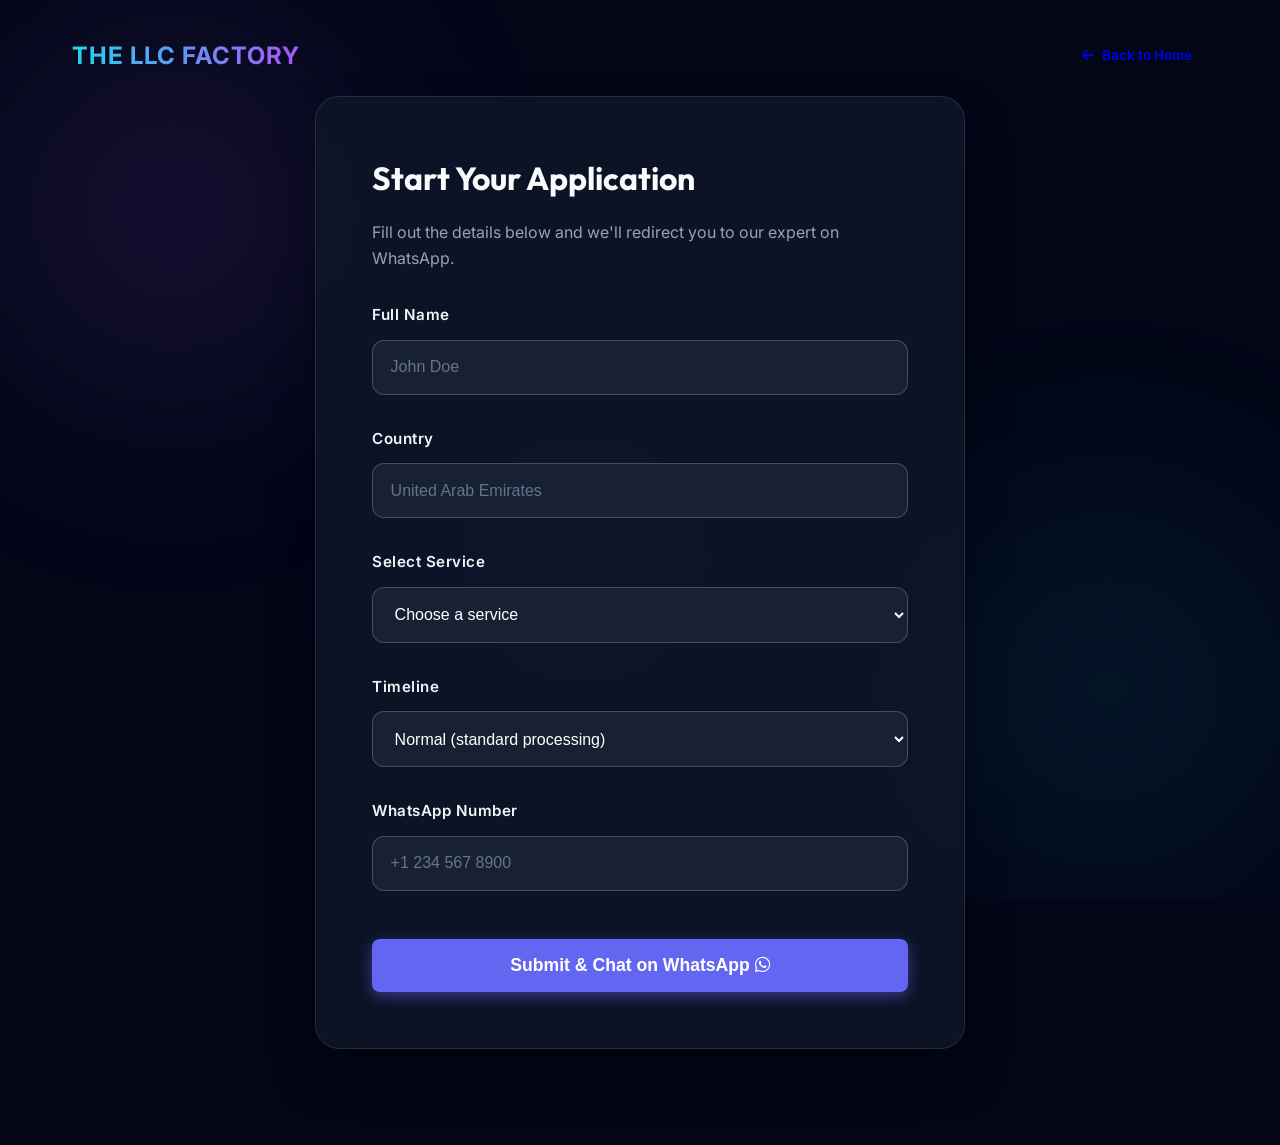
==== get-started.html @ da4d3a13 "init" ====
<!DOCTYPE html>
<html lang="en">
<head>
    <meta charset="UTF-8">
    <meta name="viewport" content="width=device-width, initial-scale=1.0">
    <title>Get Started | The LLC Factory</title>
    <link rel="stylesheet" href="style.css">
    <link rel="stylesheet" href="https://cdnjs.cloudflare.com/ajax/libs/font-awesome/6.4.0/css/all.min.css">
    <style>
        .form-container {
            max-width: 650px;
            margin: 6rem auto;
            padding: 3.5rem;
            background: rgba(15, 23, 42, 0.8);
            border: 1px solid rgba(255, 255, 255, 0.1);
            box-shadow: 0 25px 50px -12px rgba(0, 0, 0, 0.5);
            border-radius: 24px;
        }
        .form-group {
            margin-bottom: 2rem;
        }
        label {
            display: block;
            margin-bottom: 0.75rem;
            font-weight: 600;
            color: #f1f5f9;
            font-size: 0.95rem;
            letter-spacing: 0.5px;
        }
        input, select, textarea {
            width: 100%;
            padding: 1.1rem;
            background: rgba(30, 41, 59, 0.7);
            border: 1px solid rgba(255, 255, 255, 0.2);
            border-radius: 12px;
            color: white;
            outline: none;
            font-size: 1rem;
            transition: var(--transition);
        }
        input:focus, select:focus {
            border-color: var(--primary);
            background: rgba(30, 41, 59, 1);
            box-shadow: 0 0 0 4px rgba(99, 102, 241, 0.15);
        }
        option {
            background-color: #1e293b;
            color: white;
            padding: 15px;
        }
        input::placeholder {
            color: #64748b;
        }
    </style>
</head>
<body>
    <div class="mesh-bg">
        <div class="blob blob-1"></div>
        <div class="blob blob-2"></div>
        <div class="blob blob-3"></div>
    </div>

    <nav style="padding: 2rem 0;">
        <div class="container nav-content">
            <a href="index.html" class="logo" style="text-decoration: none;">THE LLC FACTORY</a>
            <a href="index.html" class="btn btn-outline" style="padding: 0.5rem 1rem; font-size: 0.85rem; border-color: rgba(255,255,255,0.2); display: flex; align-items: center; gap: 0.5rem;">
                <i class="fas fa-arrow-left"></i> Back to Home
            </a>
        </div>
    </nav>

    <div class="container">
        <div class="glass form-container">
            <h2 style="margin-bottom: 1rem; font-size: 2rem;">Start Your Application</h2>
            <p style="color: #94a3b8; margin-bottom: 2rem;">Fill out the details below and we'll redirect you to our expert on WhatsApp.</p>
            
            <form id="onboardingForm">
                <div class="form-group">
                    <label for="fullName">Full Name</label>
                    <input type="text" id="fullName" required placeholder="John Doe">
                </div>
                
                <div class="form-group">
                    <label for="country">Country</label>
                    <input type="text" id="country" required placeholder="United Arab Emirates">
                </div>
                
                <div class="form-group">
                    <label for="service">Select Service</label>
                    <select id="service" required>
                        <option value="" disabled selected>Choose a service</option>
                        <option value="USA LLC">USA LLC Formation</option>
                        <option value="EIN">EIN Number Only</option>
                        <option value="ITIN">ITIN Processing</option>
                        <option value="UK LTD">UK LTD Registration</option>
                    </select>
                </div>
                
                <div id="stateGroup" class="form-group" style="display: none;">
                    <label for="state">Select State</label>
                    <select id="state">
                        <option value="Wyoming">Wyoming (Recommended)</option>
                        <option value="Delaware">Delaware</option>
                        <option value="New Mexico">New Mexico</option>
                        <option value="Other">Other</option>
                    </select>
                </div>
                
                <div class="form-group">
                    <label for="timeline">Timeline</label>
                    <select id="timeline" required>
                        <option value="Normal">Normal (standard processing)</option>
                        <option value="Urgent">Urgent (expedited)</option>
                    </select>
                </div>
                
                <div class="form-group">
                    <label for="whatsapp">WhatsApp Number</label>
                    <input type="tel" id="whatsapp" required placeholder="+1 234 567 8900">
                </div>
                
                <button type="submit" class="btn btn-primary btn-glow" style="width: 100%; padding: 1rem; font-size: 1.1rem; margin-top: 1rem;">
                    Submit & Chat on WhatsApp <i class="fab fa-whatsapp"></i>
                </button>
            </form>
        </div>
    </div>

    <script>
        const serviceSelect = document.getElementById('service');
        const stateGroup = document.getElementById('stateGroup');

        serviceSelect.addEventListener('change', (e) => {
            if (e.target.value === 'USA LLC') {
                stateGroup.style.display = 'block';
            } else {
                stateGroup.style.display = 'none';
            }
        });

        document.getElementById('onboardingForm').addEventListener('submit', function(e) {
            e.preventDefault();
            
            const name = document.getElementById('fullName').value;
            const country = document.getElementById('country').value;
            const service = document.getElementById('service').value;
            const state = document.getElementById('state').value;
            const timeline = document.getElementById('timeline').value;
            const whatsappNum = document.getElementById('whatsapp').value;
            
            let message = `Hello The LLC Factory! I want to start my application.%0A%0A`;
            message += `*Name:* ${name}%0A`;
            message += `*Country:* ${country}%0A`;
            message += `*Service:* ${service}%0A`;
            if (service === 'USA LLC') message += `*State:* ${state}%0A`;
            message += `*Timeline:* ${timeline}%0A`;
            message += `*WhatsApp:* ${whatsappNum}`;
            
            const whatsappUrl = `https://wa.me/923360719256?text=${message}`;
            window.location.href = whatsappUrl;
        });
    </script>
</body>
</html>
---- style.css ----
@import url('https://fonts.googleapis.com/css2?family=Inter:wght@300;400;500;600;700&family=Outfit:wght@400;500;600;700&display=swap');

:root {
  --primary: #6366f1;
  --primary-glow: rgba(99, 102, 241, 0.5);
  --secondary: #a855f7;
  --accent: #22d3ee;
  --accent-glow: rgba(34, 211, 238, 0.4);
  --dark: #0f172a;
  --darker: #020617;
  --light: #f8fafc;
  --glass: rgba(255, 255, 255, 0.03);
  --glass-border: rgba(255, 255, 255, 0.08);
  --gradient-main: linear-gradient(135deg, #0f172a 0%, #1e1b4b 50%, #312e81 100%);
  --transition: all 0.4s cubic-bezier(0.23, 1, 0.32, 1);
}

* {
  margin: 0;
  padding: 0;
  box-sizing: border-box;
}

body {
  font-family: 'Inter', sans-serif;
  background-color: var(--darker);
  color: var(--light);
  line-height: 1.6;
  overflow-x: hidden;
  -webkit-font-smoothing: antialiased;
}

/* Mesh Gradient Background */
.mesh-bg {
  position: fixed;
  top: 0;
  left: 0;
  width: 100%;
  height: 100%;
  z-index: -1;
  background: var(--darker);
  overflow: hidden;
}

.blob {
  position: absolute;
  width: 600px;
  height: 600px;
  background: radial-gradient(circle, rgba(99, 102, 241, 0.15) 0%, transparent 70%);
  border-radius: 50%;
  filter: blur(80px);
  animation: move 20s infinite alternate;
}

.blob-1 { top: -10%; left: -10%; background: radial-gradient(circle, rgba(168, 85, 247, 0.15) 0%, transparent 70%); }
.blob-2 { bottom: -10%; right: -10%; background: radial-gradient(circle, rgba(34, 211, 238, 0.1) 0%, transparent 70%); }
.blob-3 { top: 40%; left: 30%; width: 400px; height: 400px; animation-duration: 25s; }

@keyframes move {
  from { transform: translate(0, 0) scale(1); }
  to { transform: translate(100px, 50px) scale(1.1); }
}

h1, h2, h3, h4, .outfit {
  font-family: 'Outfit', sans-serif;
}

/* Glassmorphism Utility */
.glass {
  background: var(--glass);
  backdrop-filter: blur(12px);
  -webkit-backdrop-filter: blur(12px);
  border: 1px solid var(--glass-border);
  border-radius: 16px;
}

/* Animations */
@keyframes fadeIn {
  from { opacity: 0; transform: translateY(20px); }
  to { opacity: 1; transform: translateY(0); }
}

@keyframes gradientMove {
  0% { background-position: 0% 50%; }
  50% { background-position: 100% 50%; }
  100% { background-position: 0% 50%; }
}

/* Layout */
.container {
  max-width: 1200px;
  margin: 0 auto;
  padding: 0 2rem;
}

section {
  padding: 6rem 0;
}

/* Navbar */
nav {
  position: fixed;
  top: 0;
  width: 100%;
  z-index: 1000;
  padding: 1.5rem 0;
  transition: var(--transition);
}

nav.scrolled {
  background: rgba(2, 6, 23, 0.8);
  backdrop-filter: blur(10px);
  padding: 1rem 0;
}

.nav-content {
  display: flex;
  justify-content: space-between;
  align-items: center;
}

.logo {
  font-size: 1.5rem;
  font-weight: 700;
  background: linear-gradient(to right, var(--accent), var(--secondary));
  -webkit-background-clip: text;
  background-clip: text;
  -webkit-text-fill-color: transparent;
  text-transform: uppercase;
  letter-spacing: 1px;
}

.nav-links {
  display: flex;
  gap: 2rem;
  list-style: none;
}

.nav-links a {
  color: var(--light);
  text-decoration: none;
  font-size: 0.95rem;
  font-weight: 500;
  opacity: 0.8;
  transition: var(--transition);
}

.nav-links a:hover {
  opacity: 1;
  color: var(--accent);
}

/* Hero Section */
.hero {
  min-height: 100vh;
  display: flex;
  align-items: center;
  position: relative;
  overflow: hidden;
  background: var(--gradient-main);
  background-size: 200% 200%;
  animation: gradientMove 15s ease infinite;
}

.hero::before {
  content: '';
  position: absolute;
  top: 0;
  left: 0;
  width: 100%;
  height: 100%;
  background: url('https://raw.githubusercontent.com/joshua-berry/world-map-svg/master/world.svg') center/contain no-repeat;
  opacity: 0.05;
  pointer-events: none;
}

.hero-content {
  max-width: 800px;
  position: relative;
  z-index: 2;
  animation: fadeIn 0.8s ease-out;
}

.hero h1 {
  font-size: clamp(2.5rem, 6vw, 4.5rem);
  line-height: 1.1;
  margin-bottom: 1.5rem;
  font-weight: 800;
}

.hero p {
  font-size: 1.25rem;
  color: #cbd5e1;
  margin-bottom: 2.5rem;
  max-width: 600px;
}

.btn-group {
  display: flex;
  gap: 1rem;
}

.btn {
  padding: 1rem 2rem;
  border-radius: 8px;
  font-weight: 600;
  text-decoration: none;
  transition: var(--transition);
  cursor: pointer;
  font-size: 1rem;
}

.btn-primary {
  background: var(--primary);
  color: white;
  box-shadow: 0 4px 14px 0 var(--primary-glow);
  border: none;
}

.btn-primary:hover {
  transform: translateY(-2px);
  box-shadow: 0 8px 25px var(--primary-glow);
  filter: brightness(1.1);
}

.btn-glow {
  position: relative;
  overflow: hidden;
}

.btn-glow::after {
  content: '';
  position: absolute;
  top: -50%;
  left: -50%;
  width: 200%;
  height: 200%;
  background: radial-gradient(circle, rgba(255,255,255,0.2) 0%, transparent 70%);
  opacity: 0;
  transition: 0.5s;
  pointer-events: none;
}

.btn-glow:hover::after {
  opacity: 1;
  transform: scale(1.2);
}

/* FAQ Accordion */
.faq-container {
  max-width: 800px;
  margin: 4rem auto;
}

.faq-item {
  margin-bottom: 1rem;
  border: 1px solid var(--glass-border);
  border-radius: 12px;
  overflow: hidden;
  transition: var(--transition);
}

.faq-question {
  padding: 1.5rem;
  background: var(--glass);
  cursor: pointer;
  display: flex;
  justify-content: space-between;
  align-items: center;
  font-weight: 600;
}

.faq-question:hover {
  background: rgba(255,255,255,0.06);
}

.faq-answer {
  padding: 0 1.5rem;
  max-height: 0;
  overflow: hidden;
  background: rgba(0,0,0,0.2);
  transition: all 0.5s cubic-bezier(0, 1, 0, 1);
  color: #94a3b8;
}

.faq-item.active .faq-answer {
  max-height: 1000px;
  padding: 1.5rem;
  transition: all 0.5s cubic-bezier(1, 0, 1, 0);
}

.faq-item.active .faq-question i {
  transform: rotate(180deg);
}

/* WhatsApp Pulse & Vibration */
@keyframes pulse-green {
  0% { box-shadow: 0 0 0 0 rgba(37, 211, 102, 0.7); }
  70% { box-shadow: 0 0 0 15px rgba(37, 211, 102, 0); }
  100% { box-shadow: 0 0 0 0 rgba(37, 211, 102, 0); }
}

@keyframes vibrate {
  0% { transform: translate(0,0) rotate(0); }
  10% { transform: translate(-2px,-2px) rotate(-1deg); }
  20% { transform: translate(2px,2px) rotate(1deg); }
  30% { transform: translate(-2px,2px) rotate(-1deg); }
  40% { transform: translate(2px,-2px) rotate(1deg); }
  50% { transform: translate(-2px,-2px) rotate(-1deg); }
  60% { transform: translate(2px,2px) rotate(1deg); }
  70% { transform: translate(-2px,2px) rotate(-1deg); }
  80% { transform: translate(2px,-2px) rotate(1deg); }
  90% { transform: translate(-2px,-2px) rotate(-1deg); }
  100% { transform: translate(0,0) rotate(0); }
}

.whatsapp-float {
  animation: pulse-green 2s infinite, vibrate 3s infinite 5s; /* Vibrate briefly every 5 seconds */
}

/* Services */
.services-grid {
  display: grid;
  grid-template-columns: repeat(auto-fit, minmax(280px, 1fr));
  gap: 2rem;
  margin-top: 4rem;
}

.service-card {
  padding: 2.5rem;
  transition: var(--transition);
  text-align: left;
  border: 1px solid var(--glass-border);
  position: relative;
  overflow: hidden;
}

.service-card::after {
  content: '';
  position: absolute;
  top: 0;
  left: -100%;
  width: 100%;
  height: 100%;
  background: linear-gradient(90deg, transparent, rgba(255,255,255,0.05), transparent);
  transition: 0.5s;
}

.service-card:hover::after {
  left: 100%;
}

.service-card:hover {
  transform: translateY(-10px) scale(1.02);
  background: rgba(255, 255, 255, 0.08);
  border-color: rgba(99, 102, 241, 0.5);
  box-shadow: 0 20px 40px rgba(0,0,0,0.4);
}

.service-icon {
  width: 50px;
  height: 50px;
  margin-bottom: 1.5rem;
  color: var(--accent);
}

.service-card h3 {
  font-size: 1.5rem;
  margin-bottom: 1rem;
}

.service-card p {
  color: #94a3b8;
  font-size: 0.95rem;
}

/* USA Map Section */
.usa-map-container {
  position: relative;
  padding: 4rem;
  text-align: center;
}

#map-svg {
  width: 100%;
  max-width: 900px;
  height: auto;
  margin: 0 auto;
}

.state {
  fill: #334155;
  stroke: #1e293b;
  stroke-width: 1;
  transition: fill 0.3s ease;
}

.state.highlight {
  fill: var(--primary);
  cursor: pointer;
}

.state.highlight:hover {
  fill: var(--accent);
}

/* WhatsApp Floating */
.whatsapp-float {
  position: fixed;
  bottom: 30px;
  right: 30px;
  background: #25d366;
  color: white;
  width: 60px;
  height: 60px;
  border-radius: 50%;
  display: flex;
  align-items: center;
  justify-content: center;
  font-size: 30px;
  box-shadow: 0 5px 15px rgba(0,0,0,0.3);
  z-index: 1000;
  text-decoration: none;
  transition: transform 0.3s ease;
}

.whatsapp-float:hover {
  transform: scale(1.1);
}

/* Popular State Cards */
.popular-state-card {
  position: relative;
  width: 220px;
  min-height: 280px;
  border-radius: 16px;
  overflow: hidden;
  background-size: cover;
  background-position: center;
  border: 1px solid var(--glass-border);
  transition: var(--transition);
  cursor: pointer;
  display: flex;
  flex-direction: column;
  justify-content: flex-end;
}

.state-overlay {
  position: absolute;
  inset: 0;
  background: linear-gradient(to bottom, transparent 20%, rgba(2, 6, 23, 0.95) 90%);
  z-index: 1;
  transition: var(--transition);
}

.state-content {
  position: relative;
  z-index: 2;
  padding: 1.5rem;
}

.state-header {
  display: flex;
  justify-content: space-between;
  align-items: center;
  margin-bottom: 0.5rem;
}

.state-header i {
  color: var(--accent);
  font-size: 1rem;
}

.state-header span {
  font-size: 0.5rem;
  background: rgba(34, 211, 238, 0.2);
  color: var(--accent);
  padding: 2px 6px;
  border-radius: 10px;
  font-weight: 700;
  border: 1px solid var(--accent);
}

.popular-state-card h3 {
  margin-bottom: 0.3rem;
  color: #fff;
  font-size: 1.2rem;
}

.popular-state-card p {
  font-size: 0.75rem;
  color: #cbd5e1;
  line-height: 1.3;
}

.view-details {
  margin-top: 1rem;
  font-size: 0.7rem;
  font-weight: 700;
  color: var(--accent);
  display: flex;
  align-items: center;
  gap: 0.3rem;
  letter-spacing: 0.5px;
}

.popular-state-card:hover {
  transform: translateY(-8px) scale(1.05);
  border-color: var(--accent);
  box-shadow: 0 15px 30px rgba(0,0,0,0.5), 0 0 20px rgba(34, 211, 238, 0.2);
}

.popular-state-card:hover .state-overlay {
  background: linear-gradient(to bottom, transparent 10%, rgba(2, 6, 23, 1) 95%);
}

/* Mobile Optimization */
@media (max-width: 768px) {
  .nav-links { display: none; }
  .hero { text-align: center; padding-top: 8rem; }
  .hero h1 { font-size: 2.5rem; }
  .btn-group { flex-direction: column; width: 100%; }
  .btn { width: 100%; text-align: center; padding: 1.2rem; }
  .container { padding: 0 1.5rem; }
  section { padding: 4rem 0; }
  .form-container { padding: 1.5rem; margin: 2rem auto; }
  .contact-bar { display: none; }
}

.btn, .faq-question, .form-group input, .form-group select {
  min-height: 48px;
}

.faq-question i {
  transition: transform 0.3s ease;
}
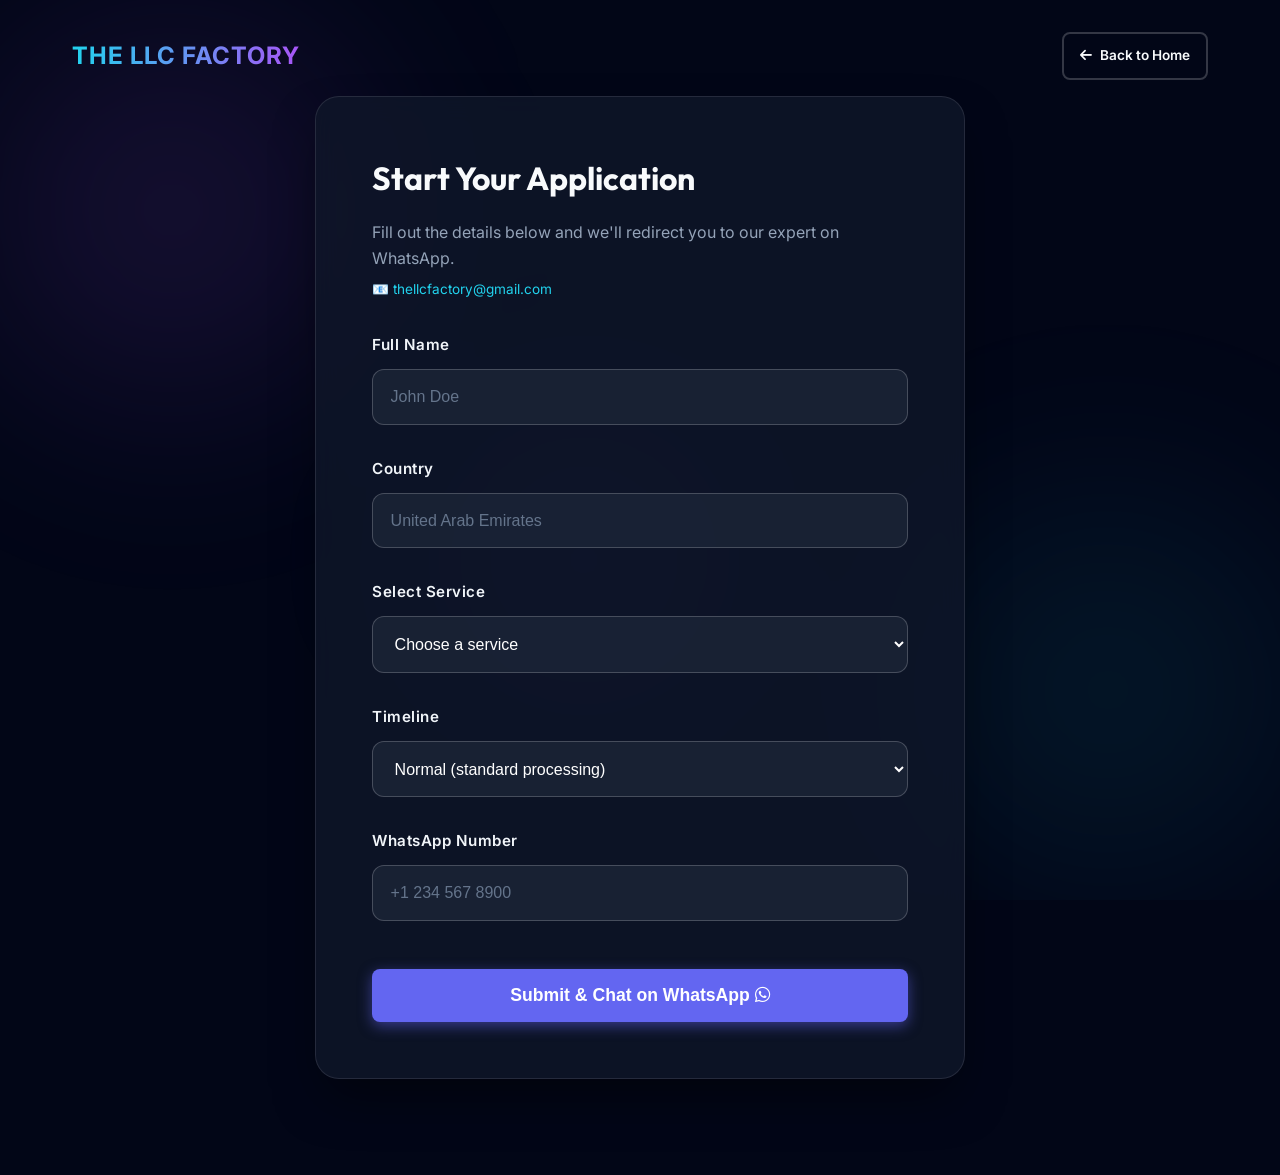
==== commit 589408d0: "fix: update email to thellcfactory@gmail.com, add mobile hamburger nav, fix btn-outline CSS, fix for" ====
--- a/get-started.html
+++ b/get-started.html
@@ -72,7 +72,8 @@
     <div class="container">
         <div class="glass form-container">
             <h2 style="margin-bottom: 1rem; font-size: 2rem;">Start Your Application</h2>
-            <p style="color: #94a3b8; margin-bottom: 2rem;">Fill out the details below and we'll redirect you to our expert on WhatsApp.</p>
+            <p style="color: #94a3b8; margin-bottom: 0.5rem;">Fill out the details below and we'll redirect you to our expert on WhatsApp.</p>
+            <p style="color: #64748b; font-size: 0.85rem; margin-bottom: 2rem;">📧 <a href="mailto:thellcfactory@gmail.com" style="color: var(--accent); text-decoration: none;">thellcfactory@gmail.com</a></p>
             
             <form id="onboardingForm">
                 <div class="form-group">
@@ -141,23 +142,36 @@
         document.getElementById('onboardingForm').addEventListener('submit', function(e) {
             e.preventDefault();
             
-            const name = document.getElementById('fullName').value;
-            const country = document.getElementById('country').value;
+            const name = document.getElementById('fullName').value.trim();
+            const country = document.getElementById('country').value.trim();
             const service = document.getElementById('service').value;
-            const state = document.getElementById('state').value;
             const timeline = document.getElementById('timeline').value;
-            const whatsappNum = document.getElementById('whatsapp').value;
+            const whatsappNum = document.getElementById('whatsapp').value.trim();
+
+            // Validation
+            if (!service) {
+                alert('Please select a service.');
+                return;
+            }
+            if (!name || !country || !whatsappNum) {
+                alert('Please fill in all required fields.');
+                return;
+            }
             
-            let message = `Hello The LLC Factory! I want to start my application.%0A%0A`;
-            message += `*Name:* ${name}%0A`;
+            let message = `Hello The LLC Factory!%0A%0AI would like to start my application:%0A%0A`;
+            message += `*Full Name:* ${name}%0A`;
             message += `*Country:* ${country}%0A`;
             message += `*Service:* ${service}%0A`;
-            if (service === 'USA LLC') message += `*State:* ${state}%0A`;
+            if (service === 'USA LLC') {
+                const state = document.getElementById('state').value;
+                message += `*State:* ${state}%0A`;
+            }
             message += `*Timeline:* ${timeline}%0A`;
-            message += `*WhatsApp:* ${whatsappNum}`;
+            message += `*WhatsApp:* ${whatsappNum}%0A%0A`;
+            message += `Email: thellcfactory@gmail.com`;
             
             const whatsappUrl = `https://wa.me/923360719256?text=${message}`;
-            window.location.href = whatsappUrl;
+            window.open(whatsappUrl, '_blank');
         });
     </script>
 </body>
--- a/style.css
+++ b/style.css
@@ -217,6 +217,19 @@
   border: none;
 }
 
+.btn-outline {
+  background: transparent;
+  color: var(--light);
+  border: 2px solid rgba(255, 255, 255, 0.3);
+}
+
+.btn-outline:hover {
+  border-color: var(--accent);
+  color: var(--accent);
+  background: rgba(34, 211, 238, 0.05);
+  transform: translateY(-2px);
+}
+
 .btn-primary:hover {
   transform: translateY(-2px);
   box-shadow: 0 8px 25px var(--primary-glow);
@@ -514,9 +527,58 @@
   background: linear-gradient(to bottom, transparent 10%, rgba(2, 6, 23, 1) 95%);
 }
 
+/* Hamburger Menu */
+.hamburger {
+  display: none;
+  flex-direction: column;
+  justify-content: center;
+  gap: 5px;
+  background: none;
+  border: none;
+  cursor: pointer;
+  padding: 4px;
+  z-index: 1100;
+}
+
+.hamburger span {
+  display: block;
+  width: 26px;
+  height: 2.5px;
+  background: var(--light);
+  border-radius: 2px;
+  transition: all 0.35s ease;
+}
+
+.hamburger.active span:nth-child(1) { transform: translateY(7.5px) rotate(45deg); }
+.hamburger.active span:nth-child(2) { opacity: 0; transform: scaleX(0); }
+.hamburger.active span:nth-child(3) { transform: translateY(-7.5px) rotate(-45deg); }
+
 /* Mobile Optimization */
 @media (max-width: 768px) {
-  .nav-links { display: none; }
+  .hamburger { display: flex; }
+  .nav-links {
+    display: none;
+    position: fixed;
+    top: 0;
+    right: 0;
+    height: 100vh;
+    width: 75%;
+    max-width: 320px;
+    flex-direction: column;
+    background: rgba(9, 12, 30, 0.97);
+    backdrop-filter: blur(20px);
+    padding: 5rem 2rem 2rem;
+    gap: 1.2rem;
+    border-left: 1px solid var(--glass-border);
+    z-index: 1050;
+    transition: transform 0.4s cubic-bezier(0.23, 1, 0.32, 1);
+    transform: translateX(100%);
+  }
+  .nav-links.open {
+    display: flex;
+    transform: translateX(0);
+  }
+  .nav-links a { font-size: 1.1rem; opacity: 1; }
   .hero { text-align: center; padding-top: 8rem; }
   .hero h1 { font-size: 2.5rem; }
   .btn-group { flex-direction: column; width: 100%; }
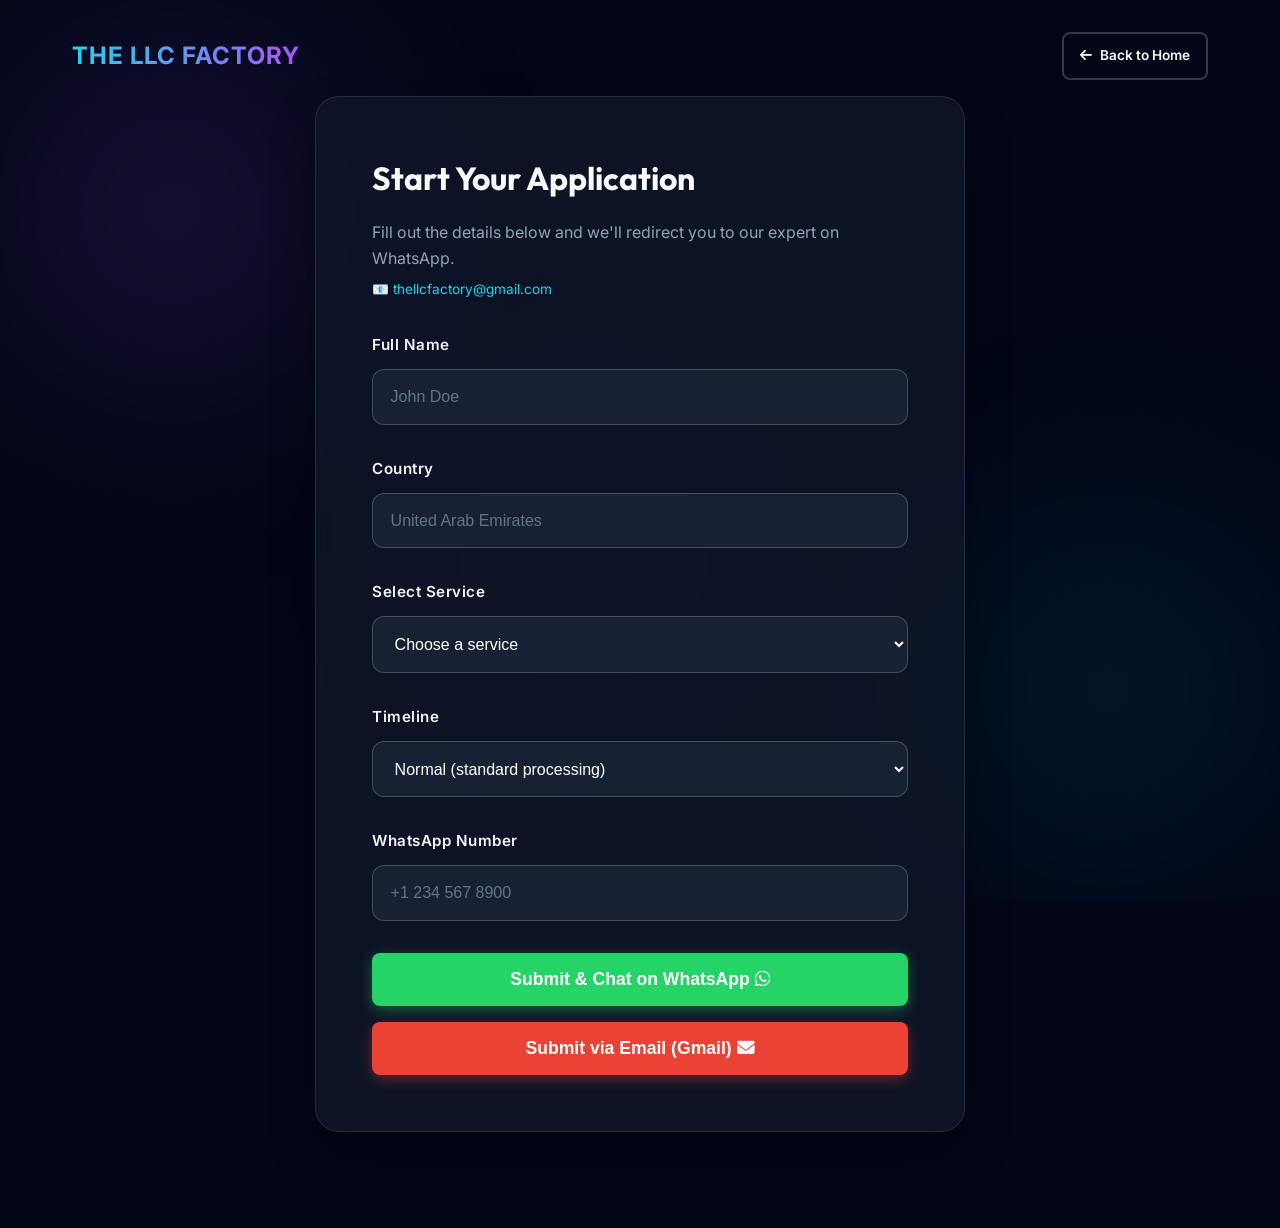
==== commit 4dc0068f: "Make state cards and services directly open and pre-select form" ====
--- a/get-started.html
+++ b/get-started.html
@@ -94,6 +94,8 @@
                         <option value="EIN">EIN Number Only</option>
                         <option value="ITIN">ITIN Processing</option>
                         <option value="UK LTD">UK LTD Registration</option>
+                        <option value="Business Address">Business Address</option>
+                        <option value="Bank Setup">Bank Setup</option>
                     </select>
                 </div>
                 
@@ -120,9 +122,14 @@
                     <input type="tel" id="whatsapp" required placeholder="+1 234 567 8900">
                 </div>
                 
-                <button type="submit" class="btn btn-primary btn-glow" style="width: 100%; padding: 1rem; font-size: 1.1rem; margin-top: 1rem;">
-                    Submit & Chat on WhatsApp <i class="fab fa-whatsapp"></i>
-                </button>
+                <div style="display: flex; flex-direction: column; gap: 1rem; margin-top: 1rem;">
+                    <button type="button" id="btnWhatsapp" class="btn btn-primary btn-glow" style="width: 100%; padding: 1rem; font-size: 1.1rem; background: #25d366; box-shadow: 0 4px 14px 0 rgba(37, 211, 102, 0.4);">
+                        Submit & Chat on WhatsApp <i class="fab fa-whatsapp"></i>
+                    </button>
+                    <button type="button" id="btnEmail" class="btn btn-primary btn-glow" style="width: 100%; padding: 1rem; font-size: 1.1rem; background: #ea4335; box-shadow: 0 4px 14px 0 rgba(234, 67, 53, 0.4);">
+                        Submit via Email (Gmail) <i class="fas fa-envelope"></i>
+                    </button>
+                </div>
             </form>
         </div>
     </div>
@@ -130,6 +137,7 @@
     <script>
         const serviceSelect = document.getElementById('service');
         const stateGroup = document.getElementById('stateGroup');
+        const form = document.getElementById('onboardingForm');
 
         serviceSelect.addEventListener('change', (e) => {
             if (e.target.value === 'USA LLC') {
@@ -139,39 +147,87 @@
             }
         });
 
-        document.getElementById('onboardingForm').addEventListener('submit', function(e) {
-            e.preventDefault();
-            
+        // Pre-fill from URL parameter
+        window.addEventListener('DOMContentLoaded', () => {
+            const urlParams = new URLSearchParams(window.location.search);
+            const serviceParam = urlParams.get('service');
+            if (serviceParam) {
+                const options = Array.from(serviceSelect.options);
+                const match = options.find(opt => opt.value === serviceParam);
+                if (match) {
+                    serviceSelect.value = serviceParam;
+                    serviceSelect.dispatchEvent(new Event('change'));
+                    
+                    const stateParam = urlParams.get('state');
+                    if (stateParam && serviceParam === 'USA LLC') {
+                        const stateSelect = document.getElementById('state');
+                        const stateOptions = Array.from(stateSelect.options);
+                        const stateMatch = stateOptions.find(opt => opt.value === stateParam);
+                        if (stateMatch) {
+                            stateSelect.value = stateParam;
+                        }
+                    }
+                }
+            }
+        });
+
+        function getFormData() {
             const name = document.getElementById('fullName').value.trim();
             const country = document.getElementById('country').value.trim();
-            const service = document.getElementById('service').value;
+            const service = serviceSelect.value;
             const timeline = document.getElementById('timeline').value;
             const whatsappNum = document.getElementById('whatsapp').value.trim();
-
-            // Validation
-            if (!service) {
+            let state = '';
+            if (service === 'USA LLC') {
+                state = document.getElementById('state').value;
+            }
+            return {name, country, service, timeline, whatsappNum, state};
+        }
+
+        function validateForm() {
+            if (!form.reportValidity()) return false;
+            if (!serviceSelect.value) {
                 alert('Please select a service.');
-                return;
-            }
-            if (!name || !country || !whatsappNum) {
-                alert('Please fill in all required fields.');
-                return;
-            }
+                return false;
+            }
+            return true;
+        }
+
+        document.getElementById('btnWhatsapp').addEventListener('click', () => {
+            if (!validateForm()) return;
+            const data = getFormData();
             
             let message = `Hello The LLC Factory!%0A%0AI would like to start my application:%0A%0A`;
-            message += `*Full Name:* ${name}%0A`;
-            message += `*Country:* ${country}%0A`;
-            message += `*Service:* ${service}%0A`;
-            if (service === 'USA LLC') {
-                const state = document.getElementById('state').value;
-                message += `*State:* ${state}%0A`;
-            }
-            message += `*Timeline:* ${timeline}%0A`;
-            message += `*WhatsApp:* ${whatsappNum}%0A%0A`;
-            message += `Email: thellcfactory@gmail.com`;
+            message += `*Full Name:* ${data.name}%0A`;
+            message += `*Country:* ${data.country}%0A`;
+            message += `*Service:* ${data.service}%0A`;
+            if (data.service === 'USA LLC') {
+                message += `*State:* ${data.state}%0A`;
+            }
+            message += `*Timeline:* ${data.timeline}%0A`;
+            message += `*WhatsApp:* ${data.whatsappNum}%0A%0A`;
             
             const whatsappUrl = `https://wa.me/923360719256?text=${message}`;
             window.open(whatsappUrl, '_blank');
+        });
+
+        document.getElementById('btnEmail').addEventListener('click', () => {
+            if (!validateForm()) return;
+            const data = getFormData();
+            
+            const subject = encodeURIComponent(`New Application: ${data.service} - ${data.name}`);
+            let body = `Hello The LLC Factory,\n\nI would like to start my application:\n\n`;
+            body += `Full Name: ${data.name}\n`;
+            body += `Country: ${data.country}\n`;
+            body += `Service: ${data.service}\n`;
+            if (data.service === 'USA LLC') {
+                body += `State: ${data.state}\n`;
+            }
+            body += `Timeline: ${data.timeline}\n`;
+            body += `WhatsApp Number: ${data.whatsappNum}\n`;
+            
+            const emailUrl = `mailto:thellcfactory@gmail.com?subject=${subject}&body=${encodeURIComponent(body)}`;
+            window.location.href = emailUrl;
         });
     </script>
 </body>
--- a/style.css
+++ b/style.css
@@ -385,6 +385,28 @@
 .service-card p {
   color: #94a3b8;
   font-size: 0.95rem;
+}
+
+.card-cta {
+  display: inline-flex;
+  align-items: center;
+  gap: 0.5rem;
+  margin-top: 1.2rem;
+  font-size: 0.85rem;
+  font-weight: 700;
+  color: var(--accent);
+  letter-spacing: 0.5px;
+  transition: var(--transition);
+}
+
+.service-card:hover .card-cta {
+  gap: 0.8rem;
+  color: #fff;
+}
+
+a.service-card {
+  display: flex;
+  flex-direction: column;
 }
 
 /* USA Map Section */
@@ -589,6 +611,33 @@
   .contact-bar { display: none; }
 }
 
+/* Service Card Document Background (Blurred) */
+.service-card.doc-bg {
+  position: relative;
+  overflow: hidden;
+}
+
+.service-card.doc-bg::before {
+  content: '';
+  position: absolute;
+  inset: -10px;
+  background-image: var(--doc-img);
+  background-size: cover;
+  background-position: center top;
+  filter: blur(2px) brightness(0.18) grayscale(0.25);
+  z-index: 0;
+  transition: filter 0.4s ease;
+}
+
+.service-card.doc-bg:hover::before {
+  filter: blur(1.5px) brightness(0.22) grayscale(0.2);
+}
+
+.service-card.doc-bg > * {
+  position: relative;
+  z-index: 1;
+}
+
 .btn, .faq-question, .form-group input, .form-group select {
   min-height: 48px;
 }
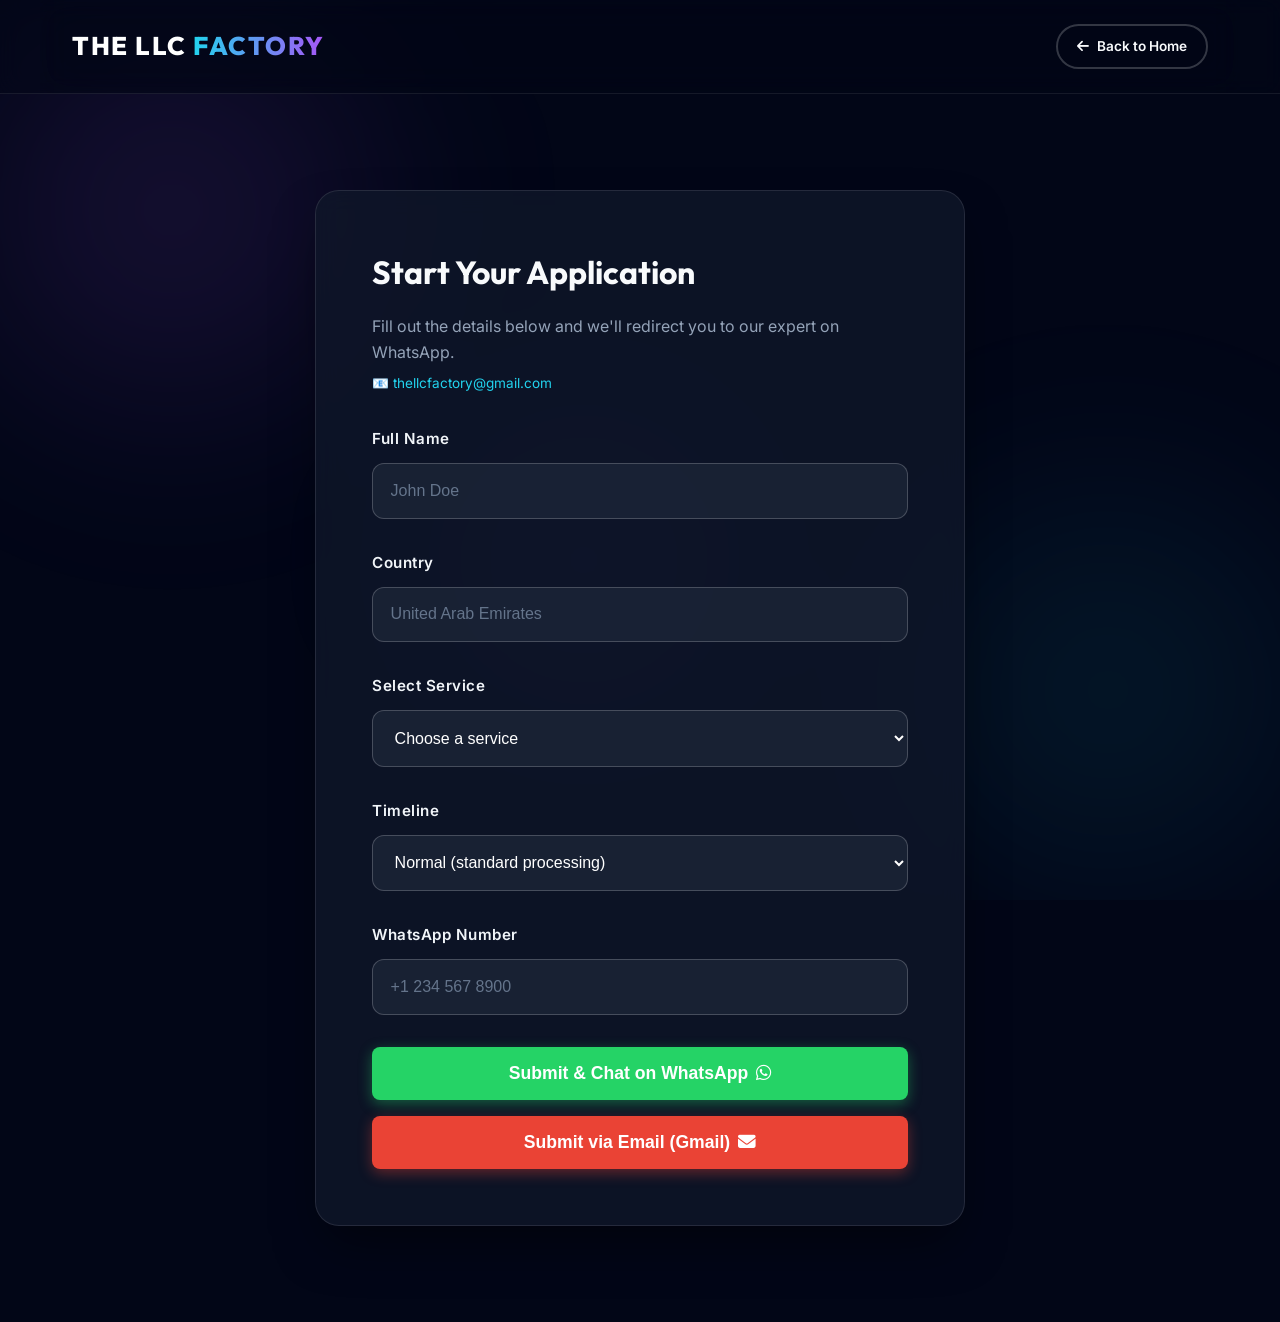
==== commit b404bfde: "Premium UI/UX Overhaul: Glassmorphism Navbar, 4-column Footer, and Pre-Footer CTA" ====
--- a/get-started.html
+++ b/get-started.html
@@ -60,10 +60,10 @@
         <div class="blob blob-3"></div>
     </div>
 
-    <nav style="padding: 2rem 0;">
-        <div class="container nav-content">
-            <a href="index.html" class="logo" style="text-decoration: none;">THE LLC FACTORY</a>
-            <a href="index.html" class="btn btn-outline" style="padding: 0.5rem 1rem; font-size: 0.85rem; border-color: rgba(255,255,255,0.2); display: flex; align-items: center; gap: 0.5rem;">
+    <nav id="navbar" style="position: static; background: rgba(2, 6, 23, 0.5); backdrop-filter: blur(10px); border-bottom: 1px solid var(--glass-border);">
+        <div class="container nav-container" style="background: transparent; border-bottom: none; margin-top: 0; padding: 1.5rem 2rem;">
+            <a href="index.html" class="logo">THE LLC <span>FACTORY</span></a>
+            <a href="index.html" class="btn btn-outline" style="padding: 0.6rem 1.2rem; font-size: 0.85rem; border-color: rgba(255,255,255,0.2); display: flex; align-items: center; gap: 0.5rem; border-radius: 50px;">
                 <i class="fas fa-arrow-left"></i> Back to Home
             </a>
         </div>
--- a/style.css
+++ b/style.css
@@ -97,57 +97,107 @@
   padding: 6rem 0;
 }
 
-/* Navbar */
+/* Navbar & Header */
 nav {
   position: fixed;
   top: 0;
   width: 100%;
   z-index: 1000;
-  padding: 1.5rem 0;
-  transition: var(--transition);
-}
-
-nav.scrolled {
-  background: rgba(2, 6, 23, 0.8);
+  transition: var(--transition);
+}
+
+.contact-bar {
+  background: rgba(15, 23, 42, 0.9);
+  padding: 0.6rem 0;
+  font-size: 0.85rem;
+  border-bottom: 1px solid var(--glass-border);
   backdrop-filter: blur(10px);
-  padding: 1rem 0;
-}
-
-.nav-content {
+}
+
+.nav-contacts {
   display: flex;
   justify-content: space-between;
   align-items: center;
 }
 
+.contact-item {
+  display: flex;
+  gap: 1.5rem;
+}
+
+.contact-item a {
+  color: #94a3b8;
+  text-decoration: none;
+  display: flex;
+  align-items: center;
+  gap: 0.5rem;
+  transition: var(--transition);
+}
+
+.contact-item a:hover {
+  color: var(--accent);
+}
+
+.contact-item i {
+  color: var(--primary);
+}
+
+.nav-container {
+  display: flex;
+  justify-content: space-between;
+  align-items: center;
+  padding: 1rem 2rem;
+  background: rgba(2, 6, 23, 0.7);
+  backdrop-filter: blur(15px);
+  border-bottom: 1px solid var(--glass-border);
+  margin-top: -1px;
+}
+
 .logo {
-  font-size: 1.5rem;
-  font-weight: 700;
+  font-size: 1.6rem;
+  font-weight: 800;
+  color: white;
+  text-decoration: none;
+  text-transform: uppercase;
+  letter-spacing: 1.5px;
+  font-family: 'Outfit', sans-serif;
+}
+
+.logo span {
   background: linear-gradient(to right, var(--accent), var(--secondary));
   -webkit-background-clip: text;
   background-clip: text;
   -webkit-text-fill-color: transparent;
-  text-transform: uppercase;
-  letter-spacing: 1px;
 }
 
 .nav-links {
   display: flex;
-  gap: 2rem;
+  align-items: center;
+  gap: 2.5rem;
   list-style: none;
 }
 
 .nav-links a {
   color: var(--light);
   text-decoration: none;
-  font-size: 0.95rem;
-  font-weight: 500;
+  font-size: 0.9rem;
+  font-weight: 600;
+  text-transform: uppercase;
+  letter-spacing: 0.5px;
   opacity: 0.8;
   transition: var(--transition);
 }
 
-.nav-links a:hover {
+.nav-links a:not(.btn):hover {
   opacity: 1;
   color: var(--accent);
+}
+
+.btn-nav-cta {
+  padding: 0.7rem 1.5rem !important;
+  font-size: 0.85rem !important;
+  background: linear-gradient(135deg, var(--primary), var(--secondary)) !important;
+  border-radius: 50px !important;
 }
 
 /* Hero Section */
@@ -174,22 +224,60 @@
   pointer-events: none;
 }
 
+.hero-wrapper {
+  display: flex;
+  align-items: center;
+  justify-content: space-between;
+  gap: 4rem;
+  width: 100%;
+}
+
 .hero-content {
-  max-width: 800px;
+  flex: 1.2;
   position: relative;
   z-index: 2;
   animation: fadeIn 0.8s ease-out;
 }
 
+.hero-visual {
+  flex: 1;
+  display: flex;
+  justify-content: flex-end;
+  align-items: center;
+  z-index: 2;
+  animation: fadeIn 1s ease-out 0.2s backwards;
+}
+
+.hero-img-container {
+  position: relative;
+  width: 100%;
+  max-width: 500px;
+  perspective: 1000px;
+}
+
+.hero-img-floating {
+  width: 100%;
+  height: auto;
+  border-radius: 20px;
+  box-shadow: 0 30px 60px rgba(0,0,0,0.5), 0 0 20px rgba(99, 102, 241, 0.2);
+  transform: rotateY(-15deg) rotateX(10deg);
+  transition: transform 0.5s ease;
+  border: 1px solid rgba(255,255,255,0.1);
+}
+
+.hero-img-container:hover .hero-img-floating {
+  transform: rotateY(0) rotateX(0) scale(1.05);
+}
+
 .hero h1 {
-  font-size: clamp(2.5rem, 6vw, 4.5rem);
+  font-size: clamp(2.5rem, 5vw, 4rem);
   line-height: 1.1;
   margin-bottom: 1.5rem;
   font-weight: 800;
 }
 
 .hero p {
-  font-size: 1.25rem;
+  font-size: 1.15rem;
   color: #cbd5e1;
   margin-bottom: 2.5rem;
   max-width: 600px;
@@ -439,28 +527,54 @@
   fill: var(--accent);
 }
 
-/* WhatsApp Floating */
+/* Interactive Elements Polish */
+.btn {
+  padding: 1rem 2rem;
+  border-radius: 8px;
+  font-weight: 600;
+  text-decoration: none;
+  transition: var(--transition);
+  cursor: pointer;
+  font-size: 1rem;
+  display: inline-flex;
+  align-items: center;
+  justify-content: center;
+  gap: 0.5rem;
+  white-space: nowrap;
+}
+
+.nav-links a {
+  padding: 0.5rem; /* Better tap target */
+  color: var(--light);
+  text-decoration: none;
+  font-size: 0.95rem;
+  font-weight: 500;
+  opacity: 0.8;
+  transition: var(--transition);
+}
+
 .whatsapp-float {
   position: fixed;
   bottom: 30px;
   right: 30px;
   background: #25d366;
   color: white;
-  width: 60px;
-  height: 60px;
+  width: 65px;
+  height: 65px;
   border-radius: 50%;
   display: flex;
   align-items: center;
   justify-content: center;
-  font-size: 30px;
-  box-shadow: 0 5px 15px rgba(0,0,0,0.3);
+  font-size: 32px;
+  box-shadow: 0 10px 25px rgba(37, 211, 102, 0.3);
   z-index: 1000;
   text-decoration: none;
-  transition: transform 0.3s ease;
+  transition: all 0.3s cubic-bezier(0.175, 0.885, 0.32, 1.275);
 }
 
 .whatsapp-float:hover {
-  transform: scale(1.1);
+  transform: scale(1.15) translateY(-5px);
+  box-shadow: 0 15px 30px rgba(37, 211, 102, 0.4);
 }
 
 /* Popular State Cards */
@@ -575,22 +689,190 @@
 .hamburger.active span:nth-child(2) { opacity: 0; transform: scaleX(0); }
 .hamburger.active span:nth-child(3) { transform: translateY(-7.5px) rotate(-45deg); }
 
-/* Mobile Optimization */
+/* Pre-Footer CTA */
+#pre-footer {
+  padding-bottom: 0;
+}
+
+.pre-footer-cta {
+  padding: 5rem;
+  text-align: center;
+  border-radius: 32px;
+  background: linear-gradient(135deg, rgba(99, 102, 241, 0.15), rgba(168, 85, 247, 0.15));
+  border: 1px solid rgba(255, 255, 255, 0.1);
+}
+
+.pre-footer-cta h2 {
+  font-size: 3rem;
+  margin-bottom: 1.5rem;
+  background: linear-gradient(to right, white, #94a3b8);
+  -webkit-background-clip: text;
+  background-clip: text;
+  -webkit-text-fill-color: transparent;
+}
+
+.pre-footer-cta p {
+  font-size: 1.2rem;
+  color: #94a3b8;
+  margin-bottom: 3rem;
+  max-width: 600px;
+  margin-left: auto;
+  margin-right: auto;
+}
+
+.cta-actions {
+  display: flex;
+  justify-content: center;
+  gap: 1.5rem;
+}
+
+/* Footer & Bottom */
+#footer {
+  padding: 8rem 0 0;
+  border-top: 1px solid var(--glass-border);
+  margin-top: 6rem;
+  background: rgba(2, 6, 23, 0.5);
+}
+
+.footer-grid {
+  display: grid;
+  grid-template-columns: 1.5fr 1fr 1fr 1.2fr;
+  gap: 4rem;
+  margin-bottom: 6rem;
+}
+
+.footer-brand .logo {
+  margin-bottom: 2rem;
+  display: inline-block;
+}
+
+.footer-brand p {
+  color: #64748b;
+  font-size: 0.95rem;
+  margin-bottom: 2.5rem;
+}
+
+.social-links {
+  display: flex;
+  gap: 1.2rem;
+}
+
+.social-links a {
+  width: 45px;
+  height: 45px;
+  background: var(--glass);
+  border: 1px solid var(--glass-border);
+  border-radius: 12px;
+  display: flex;
+  align-items: center;
+  justify-content: center;
+  color: #94a3b8;
+  text-decoration: none;
+  font-size: 1.2rem;
+  transition: var(--transition);
+}
+
+.social-links a:hover {
+  background: var(--primary);
+  color: white;
+  transform: translateY(-5px);
+  box-shadow: 0 10px 20px rgba(99, 102, 241, 0.3);
+  border-color: var(--primary);
+}
+
+.footer-links h4, .footer-contact h4 {
+  color: white;
+  font-size: 1.1rem;
+  font-weight: 700;
+  margin-bottom: 2rem;
+  text-transform: uppercase;
+  letter-spacing: 1px;
+}
+
+.footer-links ul {
+  list-style: none;
+}
+
+.footer-links li {
+  margin-bottom: 1rem;
+}
+
+.footer-links a {
+  color: #64748b;
+  text-decoration: none;
+  font-size: 0.95rem;
+  transition: var(--transition);
+}
+
+.footer-links a:hover {
+  color: var(--accent);
+  padding-left: 5px;
+}
+
+.footer-contact p {
+  color: #64748b;
+  margin-bottom: 1.2rem;
+  display: flex;
+  align-items: center;
+  gap: 1rem;
+  font-size: 0.95rem;
+}
+
+.footer-contact i {
+  color: var(--primary);
+}
+
+.footer-bottom {
+  padding: 2.5rem 0;
+  border-top: 1px solid var(--glass-border);
+  background: rgba(2, 6, 23, 0.8);
+}
+
+.footer-bottom .container {
+  display: flex;
+  justify-content: space-between;
+  align-items: center;
+  font-size: 0.85rem;
+  color: #475569;
+}
+
+.legal-links {
+  display: flex;
+  gap: 2rem;
+}
+
+.legal-links a {
+  color: inherit;
+  text-decoration: none;
+  transition: var(--transition);
+}
+
+.legal-links a:hover {
+  color: var(--light);
+}
+
+@media (max-width: 992px) {
+  .footer-grid {
+    grid-template-columns: 1fr 1fr;
+    gap: 3rem;
+  }
+}
+
 @media (max-width: 768px) {
   .hamburger { display: flex; }
   .nav-links {
     display: none;
     position: fixed;
-    top: 0;
+    top: 50px;
     right: 0;
-    height: 100vh;
+    height: calc(100vh - 50px);
     width: 75%;
     max-width: 320px;
     flex-direction: column;
-    background: rgba(9, 12, 30, 0.97);
-    backdrop-filter: blur(20px);
-    padding: 5rem 2rem 2rem;
-    gap: 1.2rem;
+    background: rgba(9, 12, 30, 0.98);
+    backdrop-filter: blur(25px);
+    padding: 3rem 2rem;
+    gap: 1.5rem;
     border-left: 1px solid var(--glass-border);
     z-index: 1050;
     transition: transform 0.4s cubic-bezier(0.23, 1, 0.32, 1);
@@ -600,48 +882,34 @@
     display: flex;
     transform: translateX(0);
   }
-  .nav-links a { font-size: 1.1rem; opacity: 1; }
-  .hero { text-align: center; padding-top: 8rem; }
-  .hero h1 { font-size: 2.5rem; }
+  .nav-links a { font-size: 1.1rem; opacity: 1; text-align: left; width: 100%; }
+  .hero { text-align: center; padding-top: 10rem; min-height: auto; }
+  .hero-wrapper { flex-direction: column; gap: 3rem; }
+  .hero-content { flex: none; width: 100%; order: 1; }
+  .hero-visual { flex: none; width: 100%; order: 2; justify-content: center; }
+  .hero-img-container { max-width: 350px; margin: 0 auto; }
+  .hero h1 { font-size: 2.2rem; }
   .btn-group { flex-direction: column; width: 100%; }
   .btn { width: 100%; text-align: center; padding: 1.2rem; }
-  .container { padding: 0 1.5rem; }
-  section { padding: 4rem 0; }
-  .form-container { padding: 1.5rem; margin: 2rem auto; }
+  
   .contact-bar { display: none; }
-}
-
-/* Service Card Document Background (Blurred) */
-.service-card.doc-bg {
-  position: relative;
-  overflow: hidden;
-}
-
-.service-card.doc-bg::before {
-  content: '';
-  position: absolute;
-  inset: -10px;
-  background-image: var(--doc-img);
-  background-size: cover;
-  background-position: center top;
-  filter: blur(2px) brightness(0.18) grayscale(0.25);
-  z-index: 0;
-  transition: filter 0.4s ease;
-}
-
-.service-card.doc-bg:hover::before {
-  filter: blur(1.5px) brightness(0.22) grayscale(0.2);
-}
-
-.service-card.doc-bg > * {
-  position: relative;
-  z-index: 1;
-}
-
-.btn, .faq-question, .form-group input, .form-group select {
-  min-height: 48px;
-}
-
-.faq-question i {
-  transition: transform 0.3s ease;
-}
+  .nav-container { padding: 0.8rem 1.5rem; }
+  
+  .footer-grid {
+    grid-template-columns: 1fr;
+    text-align: center;
+    gap: 4rem;
+  }
+  .social-links { justify-content: center; }
+  .footer-contact p { justify-content: center; }
+  .footer-bottom .container {
+    flex-direction: column;
+    gap: 1.5rem;
+    text-align: center;
+  }
+  .legal-links { justify-content: center; }
+  .pre-footer-cta { padding: 3rem 1.5rem; }
+  .pre-footer-cta h2 { font-size: 2.2rem; }
+  .cta-actions { flex-direction: column; width: 100%; }
+}
+
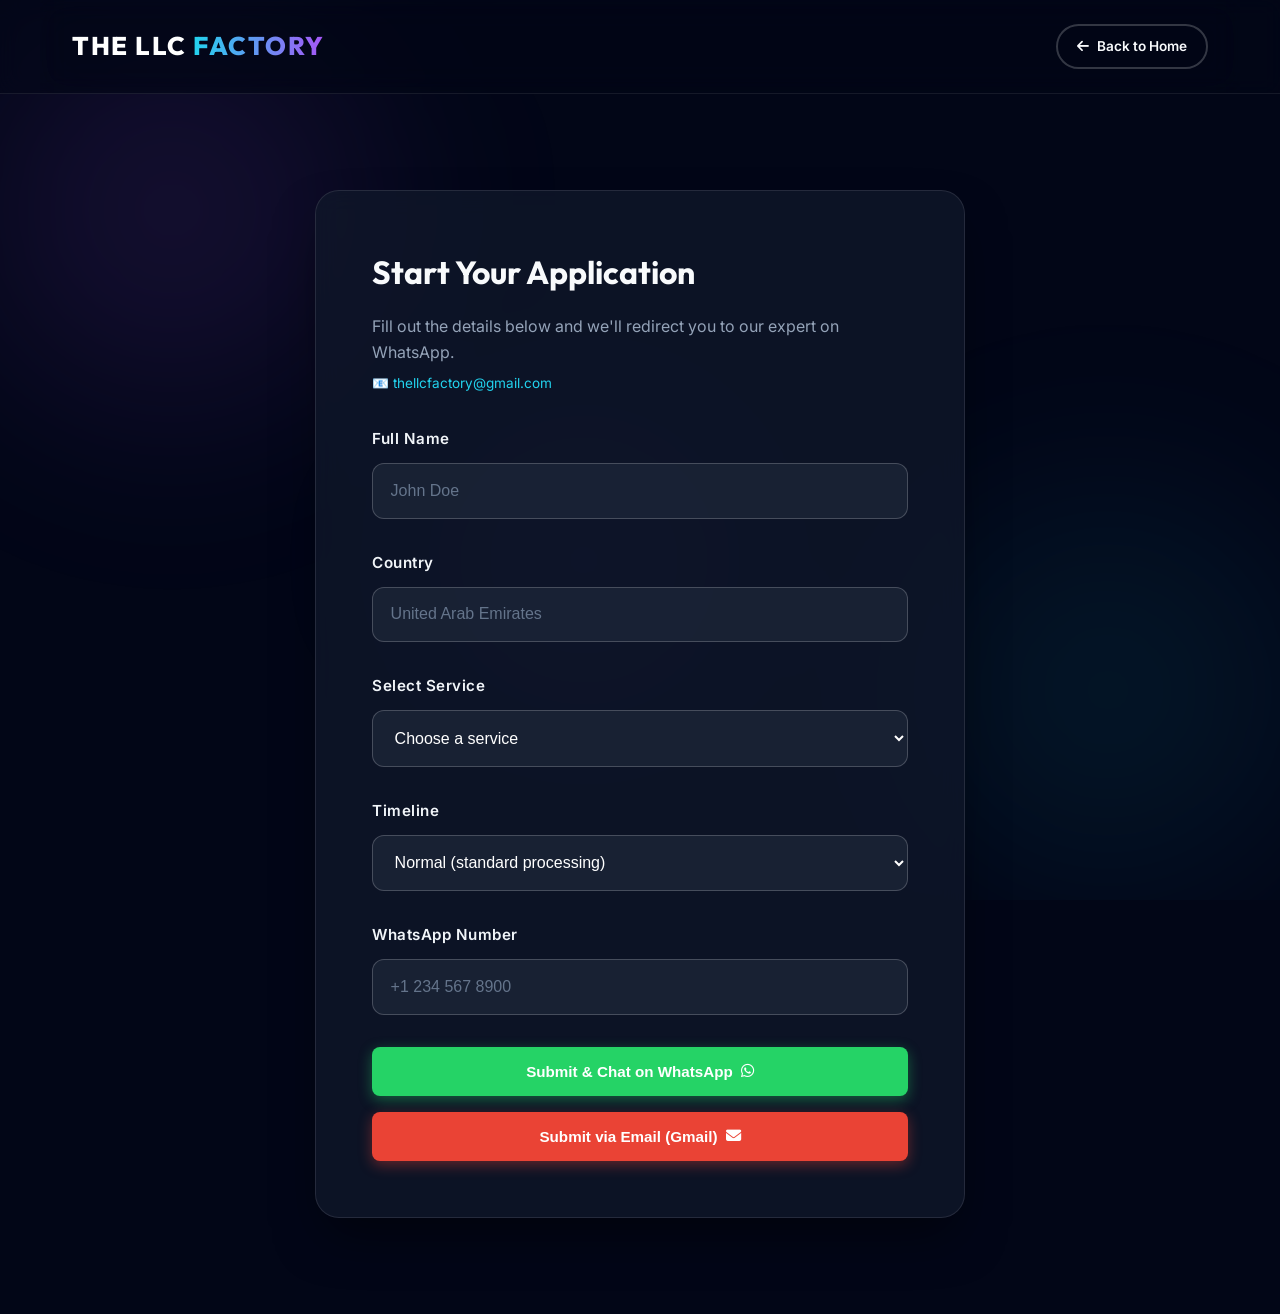
==== commit 5bc3e0d0: "Deep mobile UI/UX fixes: card consistency, button text wrapping fix, form padding on mobile." ====
--- a/get-started.html
+++ b/get-started.html
@@ -51,6 +51,16 @@
         input::placeholder {
             color: #64748b;
         }
+
+        /* Mobile Fixes */
+        @media (max-width: 768px) {
+            .form-container {
+                margin: 1.5rem auto;
+                padding: 1.8rem 1.2rem;
+                border-radius: 16px;
+            }
+            .form-container h2 { font-size: 1.6rem; }
+        }
     </style>
 </head>
 <body>
@@ -123,10 +133,10 @@
                 </div>
                 
                 <div style="display: flex; flex-direction: column; gap: 1rem; margin-top: 1rem;">
-                    <button type="button" id="btnWhatsapp" class="btn btn-primary btn-glow" style="width: 100%; padding: 1rem; font-size: 1.1rem; background: #25d366; box-shadow: 0 4px 14px 0 rgba(37, 211, 102, 0.4);">
+                    <button type="button" id="btnWhatsapp" class="btn btn-primary btn-glow" style="width: 100%; padding: 1rem; font-size: 0.95rem; background: #25d366; box-shadow: 0 4px 14px 0 rgba(37, 211, 102, 0.4); display:flex; align-items:center; justify-content:center; gap:0.5rem; white-space: nowrap;">
                         Submit & Chat on WhatsApp <i class="fab fa-whatsapp"></i>
                     </button>
-                    <button type="button" id="btnEmail" class="btn btn-primary btn-glow" style="width: 100%; padding: 1rem; font-size: 1.1rem; background: #ea4335; box-shadow: 0 4px 14px 0 rgba(234, 67, 53, 0.4);">
+                    <button type="button" id="btnEmail" class="btn btn-primary btn-glow" style="width: 100%; padding: 1rem; font-size: 0.95rem; background: #ea4335; box-shadow: 0 4px 14px 0 rgba(234, 67, 53, 0.4); display:flex; align-items:center; justify-content:center; gap:0.5rem; white-space: nowrap;">
                         Submit via Email (Gmail) <i class="fas fa-envelope"></i>
                     </button>
                 </div>
--- a/style.css
+++ b/style.css
@@ -202,7 +202,7 @@
 
 /* Hero Section */
 .hero {
-  min-height: 100vh;
+  min-height: 85vh; /* Reduced height as requested */
   display: flex;
   align-items: center;
   position: relative;
@@ -210,6 +210,8 @@
   background: var(--gradient-main);
   background-size: 200% 200%;
   animation: gradientMove 15s ease infinite;
+  padding-top: 140px; /* Increased padding to clear the 2-tier fixed header */
+  padding-bottom: 4rem;
 }
 
 .hero::before {
@@ -251,7 +253,7 @@
 .hero-img-container {
   position: relative;
   width: 100%;
-  max-width: 500px;
+  max-width: 480px; /* Slightly smaller */
   perspective: 1000px;
 }
 
@@ -270,16 +272,16 @@
 }
 
 .hero h1 {
-  font-size: clamp(2.5rem, 5vw, 4rem);
+  font-size: clamp(2.2rem, 4.5vw, 3.5rem); /* Reduced size as requested */
   line-height: 1.1;
-  margin-bottom: 1.5rem;
+  margin-bottom: 1.2rem;
   font-weight: 800;
 }
 
 .hero p {
-  font-size: 1.15rem;
+  font-size: 1.1rem; /* Slightly smaller */
   color: #cbd5e1;
-  margin-bottom: 2.5rem;
+  margin-bottom: 2rem; /* Reduced margin */
   max-width: 600px;
 }
 
@@ -577,6 +579,33 @@
   box-shadow: 0 15px 30px rgba(37, 211, 102, 0.4);
 }
 
+/* Service Card Document Backgrounds */
+.service-card.doc-bg {
+  position: relative;
+  overflow: hidden;
+}
+
+.service-card.doc-bg::before {
+  content: '';
+  position: absolute;
+  inset: -10px;
+  background-image: var(--doc-img);
+  background-size: cover;
+  background-position: center top;
+  filter: blur(2px) brightness(0.45) grayscale(0.2);
+  z-index: 0;
+  transition: var(--transition);
+}
+
+.service-card.doc-bg:hover::before {
+  filter: blur(1.5px) brightness(0.55) grayscale(0);
+}
+
+.service-card.doc-bg > * {
+  position: relative;
+  z-index: 1;
+}
+
 /* Popular State Cards */
 .popular-state-card {
   position: relative;
@@ -851,6 +880,275 @@
   color: var(--light);
 }
 
+/* Wyoming LLC Package Section REMOVED */
+
+/* Roadmap Section */
+.roadmap-grid {
+  display: flex;
+  justify-content: space-between;
+  align-items: flex-start;
+  gap: 1rem;
+  margin-top: 3rem;
+}
+
+.roadmap-step {
+  flex: 1;
+  padding: 2rem 1.5rem;
+  text-align: center;
+  position: relative;
+  transition: var(--transition);
+}
+
+.roadmap-step:hover {
+  transform: translateY(-5px);
+  border-color: var(--accent);
+  box-shadow: 0 10px 30px rgba(34, 211, 238, 0.15);
+}
+
+.step-number {
+  position: absolute;
+  top: -20px;
+  left: 50%;
+  transform: translateX(-50%);
+  background: var(--darker);
+  color: var(--accent);
+  font-weight: 800;
+  font-size: 1.5rem;
+  width: 50px;
+  height: 50px;
+  display: flex;
+  align-items: center;
+  justify-content: center;
+  border-radius: 50%;
+  border: 2px solid var(--accent);
+  z-index: 2;
+}
+
+.step-icon {
+  font-size: 2.5rem;
+  color: var(--primary);
+  margin: 1.5rem 0 1rem;
+}
+
+.roadmap-step h3 {
+  font-size: 1.2rem;
+  margin-bottom: 0.8rem;
+}
+
+.roadmap-step p {
+  color: #94a3b8;
+  font-size: 0.85rem;
+}
+
+.roadmap-connector {
+  display: flex;
+  align-items: center;
+  justify-content: center;
+  color: #475569;
+  font-size: 1.5rem;
+  padding-top: 4rem;
+}
+
+/* LLC Formation Packages */
+.packages-grid {
+  display: grid;
+  grid-template-columns: repeat(auto-fit, minmax(320px, 1fr));
+  gap: 2.5rem;
+  margin-top: 3rem;
+}
+
+.package-card {
+  display: flex;
+  flex-direction: column;
+  transition: var(--transition);
+  position: relative;
+  overflow: hidden;
+  border-radius: 24px;
+}
+
+.package-card.featured {
+  border: 2px solid var(--accent);
+  transform: scale(1.05);
+  box-shadow: 0 20px 50px rgba(34, 211, 238, 0.2);
+  z-index: 2;
+}
+
+.package-img {
+  width: 100%;
+  height: 200px;
+  overflow: hidden;
+  position: relative;
+}
+
+.package-img img {
+  width: 100%;
+  height: 100%;
+  object-fit: cover;
+  transition: var(--transition);
+  filter: brightness(0.7);
+}
+
+.package-card:hover .package-img img {
+  transform: scale(1.1);
+  filter: brightness(0.9);
+}
+
+.package-head {
+  padding: 1.5rem 2rem;
+  text-align: center;
+  background: rgba(255, 255, 255, 0.02);
+  border-bottom: 1px solid var(--glass-border);
+}
+
+.package-state {
+  font-size: 1.4rem;
+  font-weight: 700;
+  color: var(--light);
+  display: block;
+  margin-bottom: 0.5rem;
+}
+
+.package-price {
+  font-size: 2.8rem;
+  font-weight: 800;
+  color: var(--accent);
+  font-family: 'Outfit', sans-serif;
+}
+
+.package-list {
+  list-style: none;
+  padding: 2rem;
+  flex-grow: 1;
+}
+
+.package-list li {
+  display: flex;
+  align-items: center;
+  gap: 1rem;
+  margin-bottom: 1.2rem;
+  color: #cbd5e1;
+  font-size: 0.95rem;
+}
+
+.package-list i {
+  color: #22d3ee;
+  font-size: 0.9rem;
+}
+
+.package-btn {
+  margin: 0 2rem 2rem;
+  justify-content: center;
+}
+
+.package-card:hover {
+  transform: translateY(-10px);
+  background: rgba(255, 255, 255, 0.05);
+  border-color: rgba(255, 255, 255, 0.2);
+}
+
+/* Privacy Section */
+.privacy-banner {
+  display: flex;
+  align-items: center;
+  gap: 3rem;
+  padding: 4rem;
+  border-color: rgba(34, 211, 238, 0.2);
+  background: linear-gradient(135deg, rgba(34, 211, 238, 0.05), rgba(15, 23, 42, 0.5));
+}
+
+.privacy-icon-wrap {
+  flex-shrink: 0;
+  width: 120px;
+  height: 120px;
+  border-radius: 50%;
+  background: rgba(34, 211, 238, 0.1);
+  display: flex;
+  align-items: center;
+  justify-content: center;
+  border: 2px dashed rgba(34, 211, 238, 0.3);
+}
+
+.privacy-icon {
+  font-size: 4rem;
+  color: var(--accent);
+}
+
+.privacy-content {
+  flex-grow: 1;
+}
+
+.privacy-content h2 {
+  font-size: 2.2rem;
+  margin-bottom: 1rem;
+}
+
+.privacy-content p {
+  color: #94a3b8;
+  margin-bottom: 1.5rem;
+  font-size: 1.1rem;
+}
+
+.privacy-list {
+  list-style: none;
+  display: flex;
+  flex-direction: column;
+  gap: 0.8rem;
+  margin-bottom: 2rem;
+}
+
+.privacy-list li {
+  display: flex;
+  align-items: center;
+  gap: 0.8rem;
+  font-size: 1rem;
+  color: #e2e8f0;
+}
+
+.privacy-list i {
+  color: #22d3ee;
+  font-size: 1.1rem;
+}
+
+.privacy-cta {
+  display: flex;
+  gap: 1rem;
+}
+
+/* Compliance Section */
+.compliance-grid {
+  display: grid;
+  grid-template-columns: repeat(auto-fit, minmax(250px, 1fr));
+  gap: 2rem;
+}
+
+.compliance-card {
+  padding: 2.5rem;
+  text-align: center;
+  transition: var(--transition);
+}
+
+.compliance-card:hover {
+  transform: translateY(-8px);
+  background: rgba(255, 255, 255, 0.06);
+}
+
+.compliance-icon {
+  font-size: 2.5rem;
+  color: var(--secondary);
+  margin-bottom: 1.5rem;
+}
+
+.compliance-card h3 {
+  font-size: 1.3rem;
+  margin-bottom: 1rem;
+}
+
+.compliance-card p {
+  font-size: 0.95rem;
+  color: #94a3b8;
+  line-height: 1.6;
+}
+
 @media (max-width: 992px) {
   .footer-grid {
     grid-template-columns: 1fr 1fr;
@@ -859,6 +1157,10 @@
 }
 
 @media (max-width: 768px) {
+  /* MOBILE UI/UX OPTIMIZATION */
+  .container { padding: 0 1.25rem; }
+  section { padding: 3.5rem 0; }
+  
   .hamburger { display: flex; }
   .nav-links {
     display: none;
@@ -866,13 +1168,13 @@
     top: 50px;
     right: 0;
     height: calc(100vh - 50px);
-    width: 75%;
-    max-width: 320px;
+    width: 85%; /* Wider for easier navigation */
+    max-width: 340px;
     flex-direction: column;
-    background: rgba(9, 12, 30, 0.98);
-    backdrop-filter: blur(25px);
-    padding: 3rem 2rem;
-    gap: 1.5rem;
+    background: rgba(9, 12, 30, 0.99);
+    backdrop-filter: blur(30px);
+    padding: 4rem 2rem;
+    gap: 1.8rem;
     border-left: 1px solid var(--glass-border);
     z-index: 1050;
     transition: transform 0.4s cubic-bezier(0.23, 1, 0.32, 1);
@@ -882,34 +1184,89 @@
     display: flex;
     transform: translateX(0);
   }
-  .nav-links a { font-size: 1.1rem; opacity: 1; text-align: left; width: 100%; }
-  .hero { text-align: center; padding-top: 10rem; min-height: auto; }
-  .hero-wrapper { flex-direction: column; gap: 3rem; }
+  .nav-links a { font-size: 1.15rem; width: 100%; border-bottom: 1px solid rgba(255,255,255,0.05); padding-bottom: 0.5rem; }
+  
+  .hero { 
+    text-align: center; 
+    padding-top: 120px; /* Refined for mobile */
+    min-height: auto; 
+    padding-bottom: 3rem;
+  }
+  .hero-wrapper { flex-direction: column; gap: 2.5rem; }
   .hero-content { flex: none; width: 100%; order: 1; }
   .hero-visual { flex: none; width: 100%; order: 2; justify-content: center; }
-  .hero-img-container { max-width: 350px; margin: 0 auto; }
-  .hero h1 { font-size: 2.2rem; }
-  .btn-group { flex-direction: column; width: 100%; }
-  .btn { width: 100%; text-align: center; padding: 1.2rem; }
+  .hero-img-container { max-width: 320px; margin: 0 auto; }
+  .hero h1 { font-size: 2.1rem; line-height: 1.2; margin-bottom: 1rem; }
+  .hero p { font-size: 1rem; margin-bottom: 1.5rem; }
+  .btn-group { flex-direction: column; width: 100%; gap: 0.8rem; }
+  .btn { width: 100%; text-align: center; padding: 1.1rem; border-radius: 12px; }
   
   .contact-bar { display: none; }
-  .nav-container { padding: 0.8rem 1.5rem; }
+  .nav-container { padding: 0.8rem 1.25rem; }
   
   .footer-grid {
     grid-template-columns: 1fr;
     text-align: center;
-    gap: 4rem;
+    gap: 3rem;
   }
   .social-links { justify-content: center; }
   .footer-contact p { justify-content: center; }
   .footer-bottom .container {
     flex-direction: column;
-    gap: 1.5rem;
-    text-align: center;
+    gap: 1.2rem;
   }
-  .legal-links { justify-content: center; }
-  .pre-footer-cta { padding: 3rem 1.5rem; }
-  .pre-footer-cta h2 { font-size: 2.2rem; }
+  .legal-links { justify-content: center; flex-wrap: wrap; }
+  .pre-footer-cta { padding: 3rem 1.25rem; border-radius: 0; }
+  .pre-footer-cta h2 { font-size: 2rem; }
   .cta-actions { flex-direction: column; width: 100%; }
-}
-
+  
+  .roadmap-grid { flex-direction: column; align-items: center; gap: 0.5rem; }
+  .roadmap-connector { transform: rotate(90deg); margin: 0.5rem 0; opacity: 0.4; }
+  .roadmap-step { padding: 1.5rem 1rem; width: 100%; }
+  
+  .privacy-banner { flex-direction: column; text-align: center; padding: 2.5rem 1.5rem; border-radius: 20px; border-width: 0; background: rgba(34, 211, 238, 0.03); }
+  .privacy-icon-wrap { width: 90px; height: 90px; }
+  .privacy-icon { font-size: 3rem; }
+  .privacy-list li { justify-content: center; font-size: 0.9rem; }
+  .privacy-cta { flex-direction: column; width: 100%; gap: 0.8rem; }
+  
+  .packages-grid { grid-template-columns: 1fr; gap: 1.5rem; margin-top: 1.5rem; }
+  .package-card { border-radius: 16px; border-width: 1px; border-color: rgba(255,255,255,0.08); background: rgba(15, 23, 42, 0.6); }
+  .package-card.featured { transform: translate(0, 0); border-color: var(--primary); box-shadow: 0 10px 30px rgba(99, 102, 241, 0.1); }
+  .package-price { font-size: 2rem; }
+  .package-state { font-size: 1.2rem; }
+  .package-list { padding: 1.2rem; }
+  .package-list li { margin-bottom: 0.7rem; font-size: 0.9rem; }
+  .package-img { height: 140px; }
+  
+  /* Unified Solid Buttons for Mobile Visibility */
+  .package-btn { 
+    margin: 0 1.2rem 1.2rem; 
+    background: var(--primary) !important;
+    color: white !important;
+    border: none !important;
+    padding: 0.9rem !important;
+    font-size: 0.95rem !important;
+  }
+  
+  /* Form Button Fixes */
+  #btnWhatsapp, #btnEmail {
+    font-size: 0.95rem !important;
+    padding: 0.9rem !important;
+    display: flex;
+    align-items: center;
+    justify-content: center;
+    gap: 0.5rem;
+    white-space: nowrap; /* Prevent wrapping */
+  }
+
+  footer { padding-bottom: 5rem; } /* Safe area for WhatsApp button */
+}
+
+@media (max-width: 480px) {
+  .hero h1 { font-size: 1.8rem; }
+  .logo { font-size: 1.3rem; }
+  .package-price { font-size: 1.8rem; }
+  .form-container { padding: 1.5rem !important; }
+}
+
